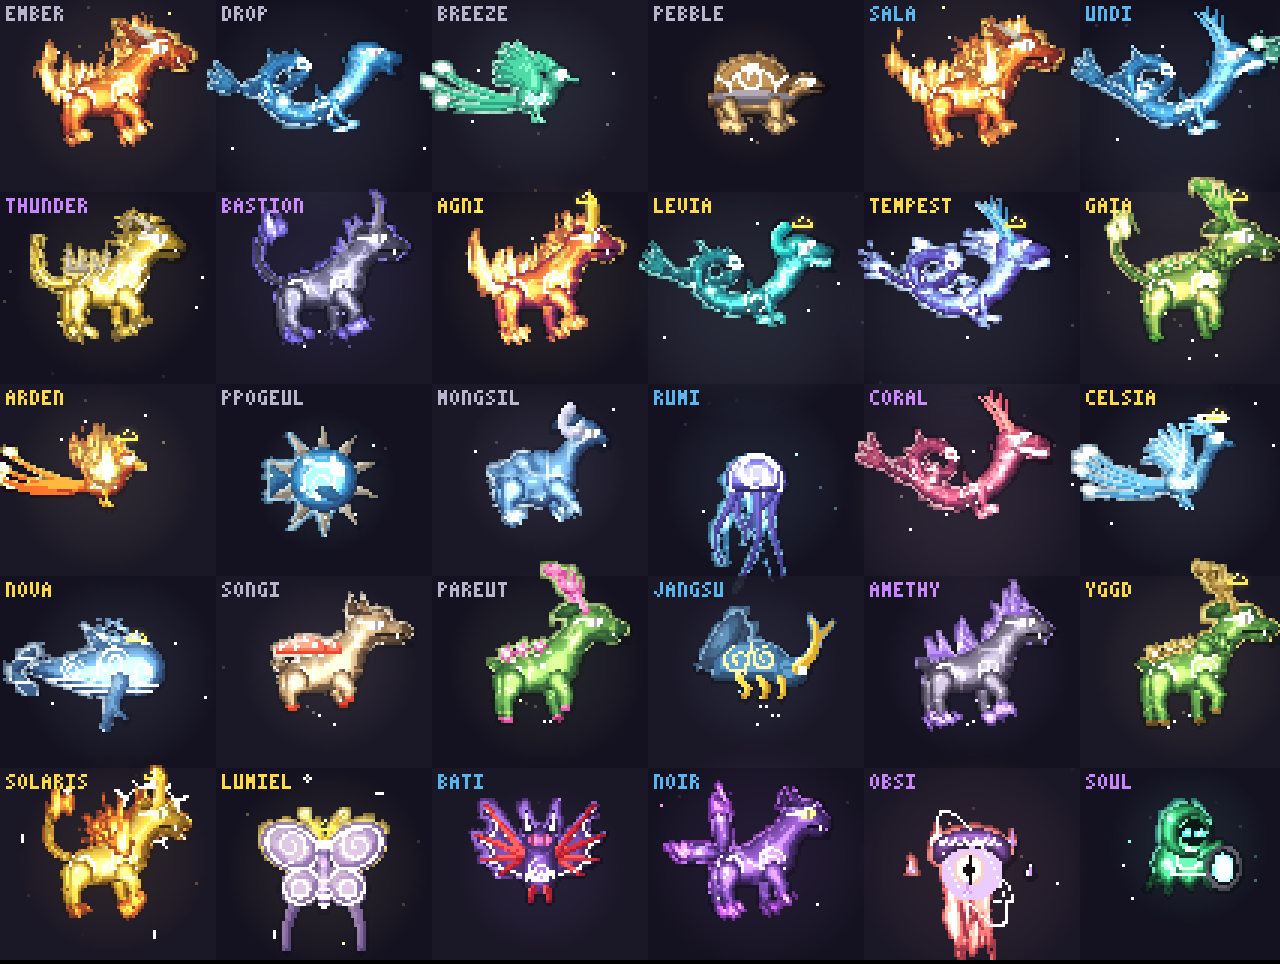
==== game/tools/beastlab.html @ 8a7cfd08 "Redesign every spirit as a luminous elemental beast A new renderer builds spirits from signed-distan" ====
<!doctype html><html><body style="margin:0;background:#000">
<canvas id="c" style="image-rendering:pixelated"></canvas>
<script type="module">
// ?stage=3&ids=a,b,c&cw=70&ch=64&s=3&t=1.2  — every spirit (or the listed ones) at one stage; stage=all shows 1,2,3 side by side
import { createFrame, composite, painterFor, hex } from "../src/px.js";
import { drawSpirit } from "../src/game/spirit_art.js";
import { SPIRITS, GRADES } from "../src/data/spirits.js";
const q = new URLSearchParams(location.search), S = +(q.get("s") ?? 3), CW = +(q.get("cw") ?? 72), CH = +(q.get("ch") ?? 64), T = +(q.get("t") ?? 1.2);
const ids = q.get("ids") ? q.get("ids").split(",") : SPIRITS.map((s) => s.id);
const stages = q.get("stage") === "all" ? [1, 2, 3] : [+(q.get("stage") ?? 3)];
const cells = ids.flatMap((id) => stages.map((st) => ({ id, st })));
const cols = +(q.get("cols") ?? (stages.length === 3 ? 9 : 10)), rows = Math.ceil(cells.length / cols), W = CW * cols, H = CH * rows;
const f = createFrame(W, H), p = painterFor(f);
const t0 = performance.now();
cells.forEach(({ id, st }, i) => { const x = (i % cols) * CW, y = Math.floor(i / cols) * CH;
  for (let yy = 0; yy < CH; yy++) for (let xx = 0; xx < CW; xx++) f.color[(y + yy) * W + x + xx] = q.get("bg") === "grass" ? hex(((xx + yy) % 7) ? "#1e3a22" : "#24442a") : (((i + Math.floor(i / cols)) % 2) ? hex("#141220") : hex("#1a1726"));
  p.reset(); drawSpirit(p, x + CW / 2, y + CH / 2, { id, stage: st, t: T + i * 0.37, still: true, direct: q.get("direct") === "1" });
  p.reset(); p.text(id, x + 2, y + 2, hex(GRADES[SPIRITS.find((s) => s.id === id).grade].css), { font: "mini" });
});
document.title = "ms " + Math.round(performance.now() - t0);
const c = document.getElementById("c"); c.width = W; c.height = H; c.style.width = W * S + "px"; c.style.height = H * S + "px";
const ctx = c.getContext("2d"), img = ctx.createImageData(W, H); composite(f, img.data, hex("#141220")); ctx.putImageData(img, 0, 0);
</script></body></html>
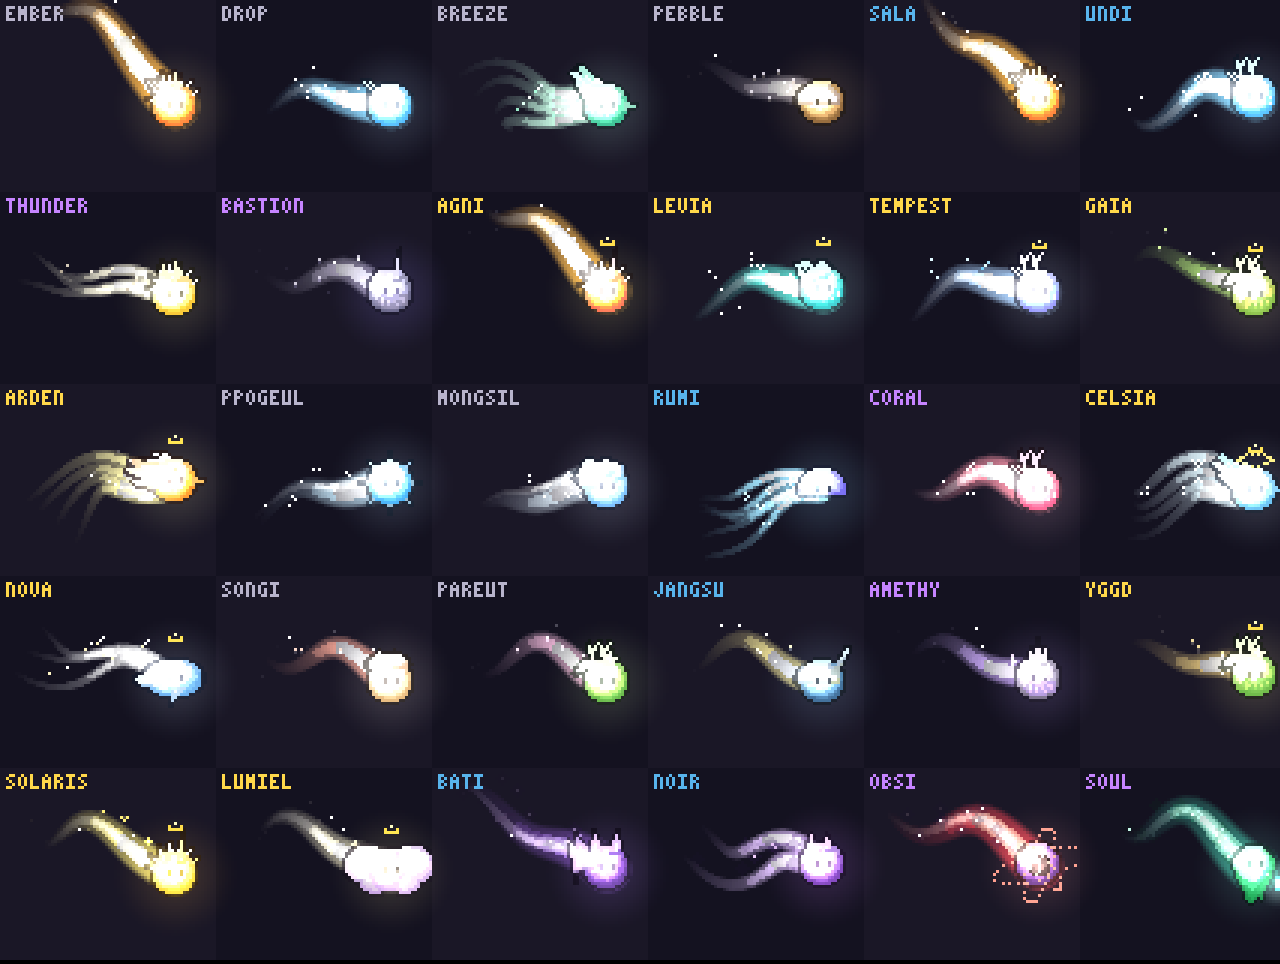
==== commit c7b2708f: "Spirits become small bright creatures with element trails Each spirit is a little round core with th" ====
--- a/game/tools/beastlab.html
+++ b/game/tools/beastlab.html
@@ -2,6 +2,7 @@
 <canvas id="c" style="image-rendering:pixelated"></canvas>
 <script type="module">
 // ?stage=3&ids=a,b,c&cw=70&ch=64&s=3&t=1.2  — every spirit (or the listed ones) at one stage; stage=all shows 1,2,3 side by side
+globalThis.NOCULL = new URLSearchParams(location.search).has("nocull");
 import { createFrame, composite, painterFor, hex } from "../src/px.js";
 import { drawSpirit } from "../src/game/spirit_art.js";
 import { SPIRITS, GRADES } from "../src/data/spirits.js";
@@ -14,7 +15,14 @@
 const t0 = performance.now();
 cells.forEach(({ id, st }, i) => { const x = (i % cols) * CW, y = Math.floor(i / cols) * CH;
   for (let yy = 0; yy < CH; yy++) for (let xx = 0; xx < CW; xx++) f.color[(y + yy) * W + x + xx] = q.get("bg") === "grass" ? hex(((xx + yy) % 7) ? "#1e3a22" : "#24442a") : (((i + Math.floor(i / cols)) % 2) ? hex("#141220") : hex("#1a1726"));
-  p.reset(); drawSpirit(p, x + CW / 2, y + CH / 2, { id, stage: st, t: T + i * 0.37, still: true, direct: q.get("direct") === "1" });
+  // fly a little loop for a second first so the trail has history (move=0 keeps it resting)
+  const mv = q.get("move") !== "0", key = "lab" + i;
+  for (let k = 0; k <= 80; k++) {
+    const tt = T + i * 0.37 + k / 40, a = k / 80 * Math.PI * 1.1;
+    const cx = x + CW / 2 + (mv ? (k / 80) * 24 - 2 : 0), cy = y + CH / 2 + (mv ? Math.sin(a * 2) * 3 : 0);
+    if (k < 80) { const tmp = createFrame(4, 4); drawSpirit(painterFor(tmp), cx, cy, { id, stage: st, t: tt, key }); }
+    else { p.reset(); drawSpirit(p, cx, cy, { id, stage: st, t: tt, key }); }
+  }
   p.reset(); p.text(id, x + 2, y + 2, hex(GRADES[SPIRITS.find((s) => s.id === id).grade].css), { font: "mini" });
 });
 document.title = "ms " + Math.round(performance.now() - t0);
